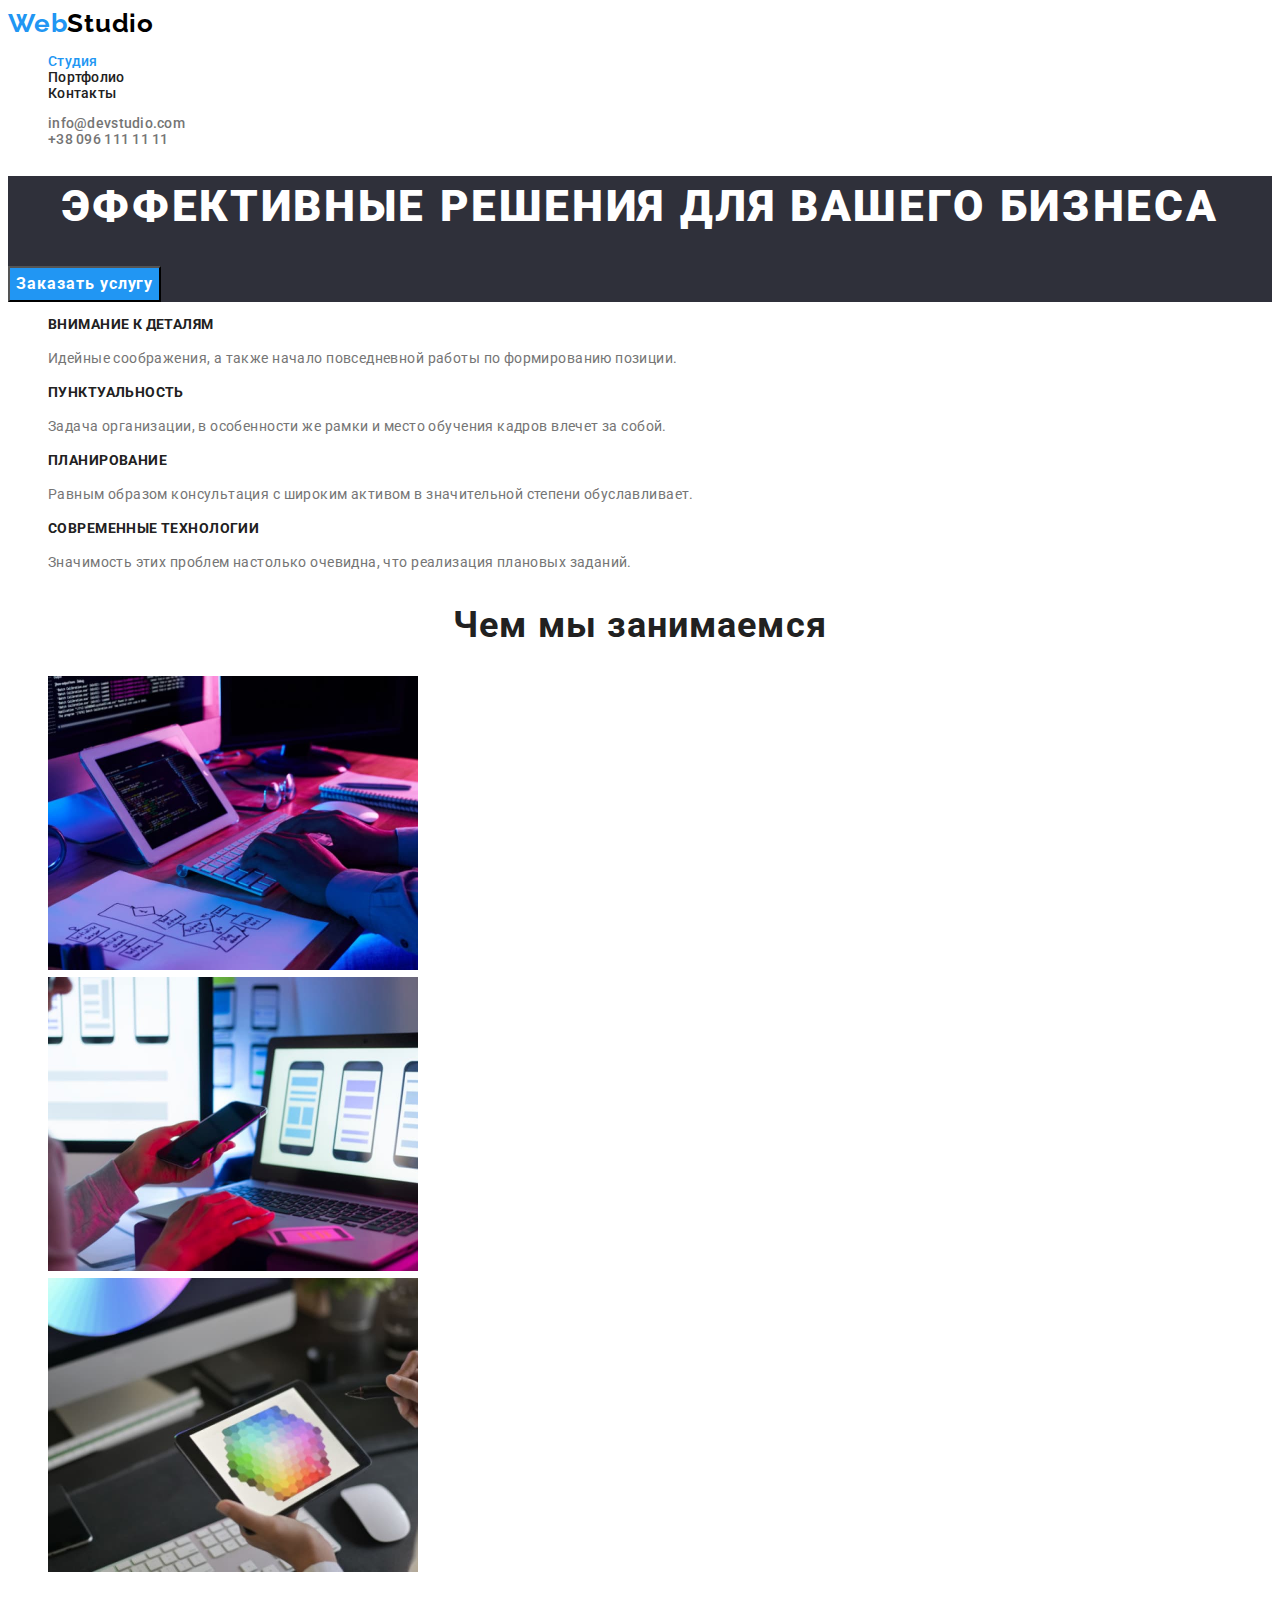
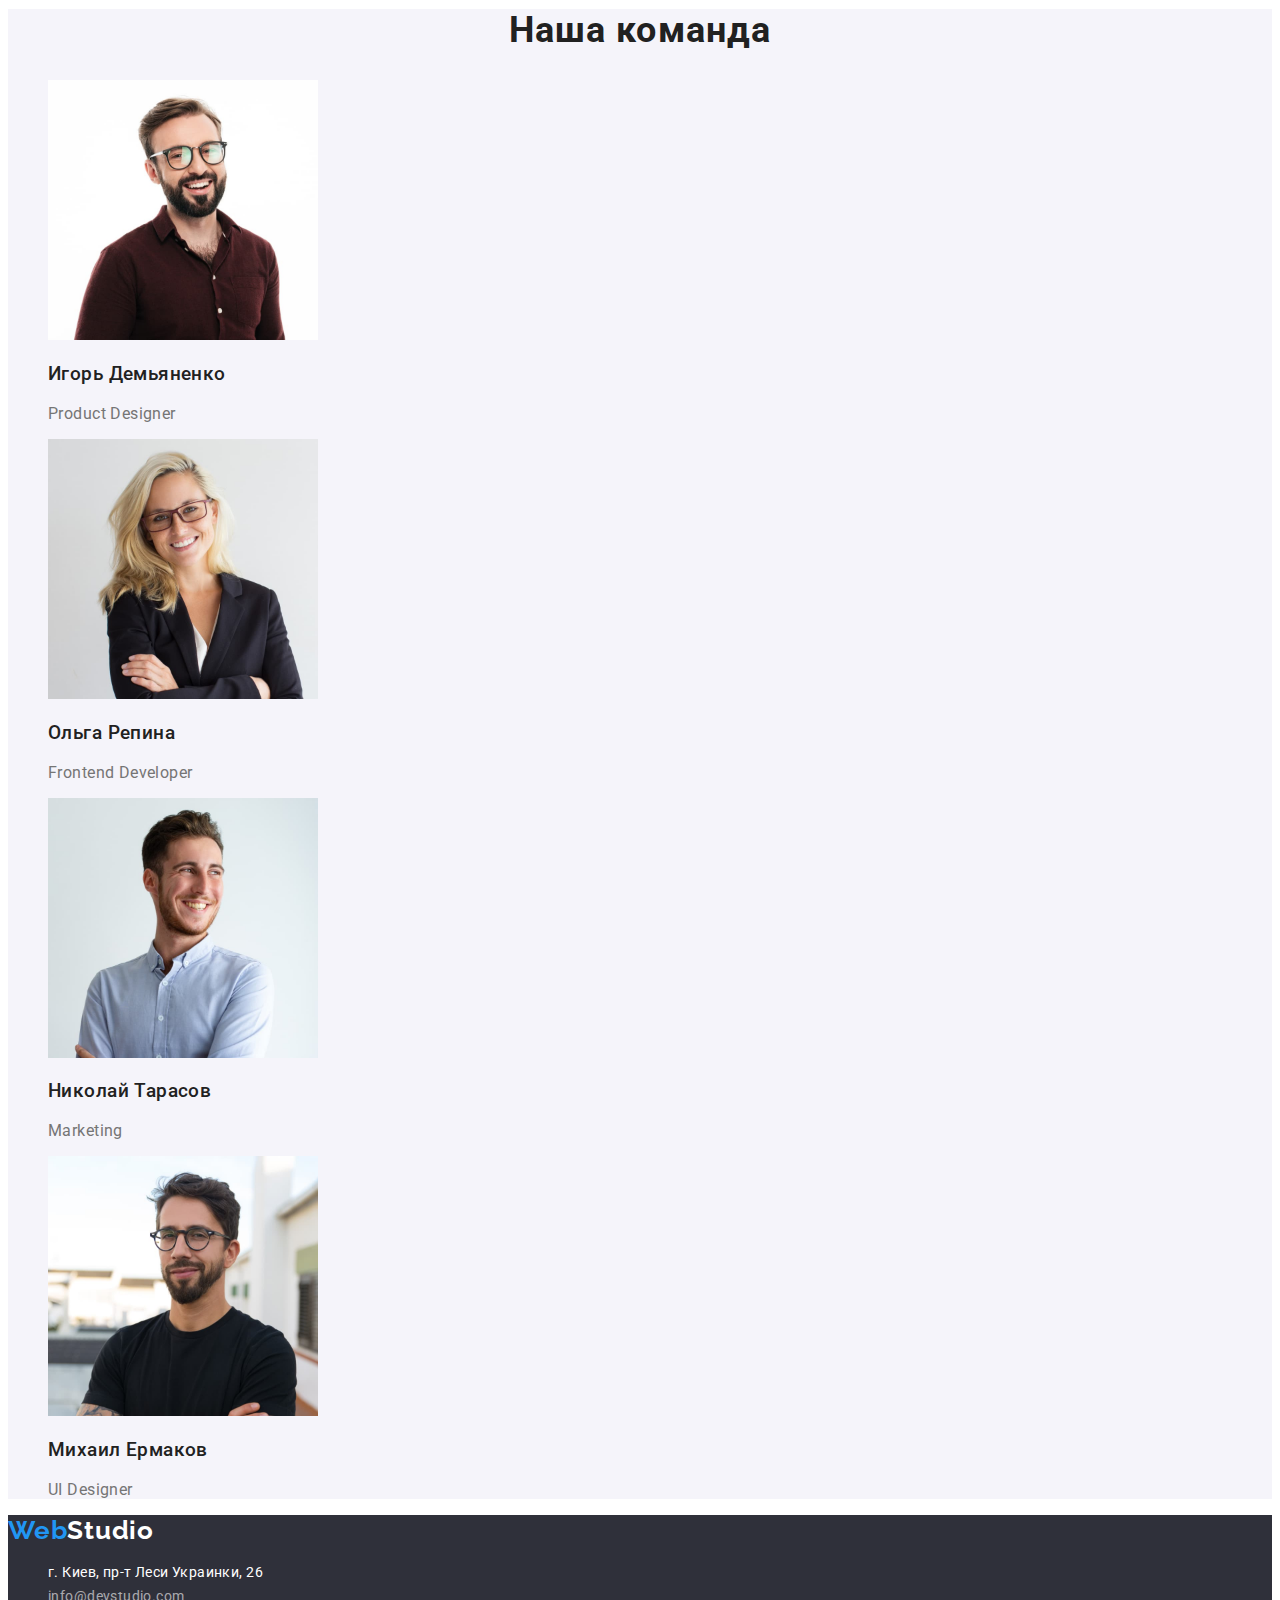
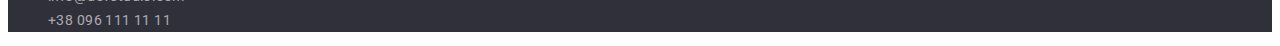
==== index.html @ a371a183 "Initial commit" ====
<!DOCTYPE html>
<html lang="ru">
  <head>
    <meta charset="UTF-8" />
    <meta http-equiv="X-UA-Compatible" content="IE=edge" />
    <meta name="viewport" content="width=device-width, initial-scale=1.0" />
    <title>Web Studio</title>
    <link rel="preconnect" href="https://fonts.googleapis.com" />
    <link rel="preconnect" href="https://fonts.gstatic.com" crossorigin />
    <link
      href="https://fonts.googleapis.com/css2?family=Raleway:wght@700&family=Roboto:wght@400;500;700;900&display=swap"
      rel="stylesheet"
    />

    <link rel="stylesheet" href="./css/styles.css" />
  </head>
  <body>
    <!-- Header section -->
    <header class="header">
      <nav class="header-nav">
        <a class="logo link" href="./" lang="en"
          >Web<span class="logo-black">Studio</span></a
        >
        <ul class="nav-list list">
          <li class="nav-item">
            <a class="current link interact" href="./index.html">Студия</a>
          </li>
          <li class="nav-item">
            <a class="link interact" href="./portfolio.html">Портфолио</a>
          </li>
          <li class="nav-item">
            <a class="link interact" href="">Контакты</a>
          </li>
        </ul>
      </nav>
      <ul class="contact-list list">
        <li class="contact-item">
          <a class="contact-link link interact" href="mailto:info@devstudio.com"
            >info@devstudio.com</a
          >
        </li>
        <li class="contact-item">
          <a class="contact- link link interact" href="tel:+380961111111"
            >+38 096 111 11 11</a
          >
        </li>
      </ul>
    </header>
    <!-- Main section -->
    <main>
      <!-- Hero section -->
      <section class="hero">
        <h1 class="hero-title">Эффективные решения для вашего бизнеса</h1>
        <button class="hero-btn btn" type="button">Заказать услугу</button>
      </section>
      <!-- Our features -->
      <section class="features">
        <h2 hidden>Наши особенности</h2>
        <ul class="features-list list">
          <li class="features-item">
            <h3 class="features-subtitle">Внимание к деталям</h3>
            <p class="features-txt">
              Идейные соображения, а также начало повседневной работы по
              формированию позиции.
            </p>
          </li>
          <li class="features-item">
            <h3 class="features-subtitle">Пунктуальность</h3>
            <p class="features-txt">
              Задача организации, в особенности же рамки и место обучения кадров
              влечет за собой.
            </p>
          </li>
          <li class="features-item">
            <h3 class="features-subtitle">Планирование</h3>
            <p class="features-txt">
              Равным образом консультация с широким активом в значительной
              степени обуславливает.
            </p>
          </li>
          <li class="features-item">
            <h3 class="features-subtitle">Современные технологии</h3>
            <p class="features-txt">
              Значимость этих проблем настолько очевидна, что реализация
              плановых заданий.
            </p>
          </li>
        </ul>
      </section>
      <!-- About -->
      <section class="about">
        <h2 class="section-title">Чем мы занимаемся</h2>
        <ul class="about-list list link">
          <li class="about-item">
            <img
              src="./images/main/img.jpg"
              alt="мужчина печатает, перед ним планшет и компьютер"
              width="370"
              height="294"
            />
          </li>
          <li class="about-item">
            <img
              class="about-img"
              src="./images/main/img2.jpg"
              alt="девушка смотрит в телефон, сидя перед компьютером"
              width="370"
              height="294"
            />
          </li>
          <li class="about-item">
            <img
              class="about-img"
              src="./images/main/img3.jpg"
              alt="девушка держит в руках графичекский планшет"
              width="370"
              height="294"
            />
          </li>
        </ul>
      </section>
      <!-- Our team -->
      <section class="team">
        <h2 class="section-title">Наша команда</h2>
        <ul class="team-list list">
          <li class="team-item">
            <img
              class="team-img"
              src="./images/main/img4.jpg"
              alt="молодой мужчина, с короткими волосами, шатен, в очках и с бородой, улыбается"
              width="270"
              height="260"
            />
            <h3 class="team-subtitle">Игорь Демьяненко</h3>
            <p class="team-txt">Product Designer</p>
          </li>
          <li class="team-item">
            <img
              class="team-img"
              src="./images/main/img5.jpg"
              alt="молодая девушка, блондинка, волосы средней длины"
              width="270"
              height="260"
            />
            <h3 class="team-subtitle">Ольга Репина</h3>
            <p class="team-txt">Frontend Developer</p>
          </li>
          <li class="team-item">
            <img
              class="team-img"
              src="./images/main/img6.jpg"
              alt="молодой мужчина, короткая стрижка, шатен, улыбается"
              width="270"
              height="260"
            />
            <h3 class="team-subtitle">Николай Тарасов</h3>
            <p class="team-txt">Marketing</p>
          </li>
          <li class="team-item">
            <img
              class="team-img"
              src="./images/main/img7.jpg"
              alt="молодой парень, брюнет, с бородой, в очках, улыбается"
              width="270"
              height="260"
            />
            <h3 class="team-subtitle">Михаил Ермаков</h3>
            <p class="team-txt">UI Designer</p>
          </li>
        </ul>
      </section>
    </main>
    <!-- Footer -->
    <footer class="footer">
      <a class="logo link" href="./" lang="en"
        >Web<span class="logo-white">Studio</span></a
      >
      <address class="address">
        <ul class="footer-list list">
          <li class="footer-item">
            <a
              class="link interact footer-address"
              href="https://goo.gl/maps/68WDzeD11gWj5C5H6"
              target="_blank"
              rel="noopener noreferrer"
              >г. Киев, пр-т Леси Украинки, 26</a
            >
            <br />
          </li>
          <li class="footer-item footer-mail">
            <a class="link interact" href="mailto:info@devstudio.com"
              >info@devstudio.com</a
            >
            <br />
          </li>
          <li class="footer-item footer-phone">
            <a class="link interact" href="tel:+380961111111"
              >+38 096 111 11 11</a
            >
          </li>
        </ul>
      </address>
    </footer>
  </body>
</html>
---- css/styles.css ----
:root {
    /* fonts */
    --main-font: 'Roboto', sans-serif;
    --secondary-font: 'Raleway',
        sans-serif;

    /* text colors */
    --main-txt-cl: #212121;
    --accent-txt-cl: #2196F3;
    --secondary-txt-cl: #FFFFFF;
    --third-txt-cl: #757575;
    --dark-txt-cl: #000000;

    /* bg colors */

    --light-bg-cl: #FFFFFF;
    --dark-bg-cl: #2F303A;
    --dark-blue-cl: #188CE8;
    --light-grey-cl: #F5F4FA;

    /* others */

}

body {
    font-family: var(--main-font);
    color: var(--third-txt-cl);
font-size: 14px;
    line-height: calc(24 / 14);
    letter-spacing: 0.03em;
}



/* reset styles */

.link {
    text-decoration: none;
    color: currentColor;
}

.list {
    list-style: none;
}

/* common styles */

.btn {
    font-family: inherit;
    cursor: pointer;
    font-size: 16px;
}


.interact:hover,
.interact:focus,
.current {
    color: var(--accent-txt-cl);
}

.section-title {
    font-size: 36px;
    line-height: calc(42 / 36);
    text-align: center;
    letter-spacing: 0.03em;
    color: var(--main-txt-cl);
}

.team-list {
    font-size: 16px;
    line-height: calc(19 / 16);
}



/* Header section */

.logo {
    font-family: var(--secondary-font);
    font-weight: 700;
    font-size: 26px;
    line-height: calc(31 / 26);
    letter-spacing: 0.03em;
    color: var(--accent-txt-cl);
}

.logo-black {
    color: var(--dark-txt-cl);
}

.header {
        font-weight: 500;
            line-height: calc(16 / 14);
            letter-spacing: 0.02em;
    
}

.nav-list
 {

    color: var(--main-txt-cl);
}

.contact-list {
    color: var(--third-txt-cl);
}

/* Hero section */

.hero {
    background-color: var(--dark-bg-cl);
}

.hero-title {
    font-weight: 900;
    font-size: 44px;
    line-height: calc(60 / 44);
    text-align: center;
    letter-spacing: 0.06em;
    text-transform: uppercase;
    color: var(--secondary-txt-cl);
}

.hero-btn {
    font-weight: 700;
    line-height: calc(30 / 16);
    letter-spacing: 0.06em;
    background-color: var(--accent-txt-cl);
    color: var(--secondary-txt-cl);
}

.hero-btn:hover,
.hero-btn:focus {
    background-color: var(--dark-blue-cl);
}

/* Our features */

.features-subtitle {
    font-size: 14px;
    line-height: calc(16 / 14);
    letter-spacing: 0.03em;
    text-transform: uppercase;
    color: var(--main-txt-cl);
}

/* Our team */

.team {
    background-color: var(--light-grey-cl);
}

.team-subtitle {
    font-weight: 500;
    color: var(--main-txt-cl);
}

/* Portfolio */

.filters-btn {
    font-weight: 500;
    line-height: calc(26 / 16);
    letter-spacing: 0.03em;
    background-color: var(--light-grey-cl);
}

.filters-btn:hover,
.filters-btn:focus,
.active {
    color: var(--secondary-txt-cl);
    background-color: var(--accent-txt-cl);
}

.portfolio-subtitle {
    font-size: 18px;
    line-height: calc(36 / 18);
    letter-spacing: 0.06em;
    color: var(--main-txt-cl);
}

.portfolio-txt {
    font-size: 16px;
    line-height: calc(30 / 16);
}


/* Footer section */

.footer {
    background-color: var(--dark-bg-cl);
}

.logo-white {
    color: var(--secondary-txt-cl);
}

.address {
    font-style: normal;
}

.footer-item {
    color: rgba(255, 255, 255, 0.6);
}

.footer-address {
    color: var(--secondary-txt-cl);
}
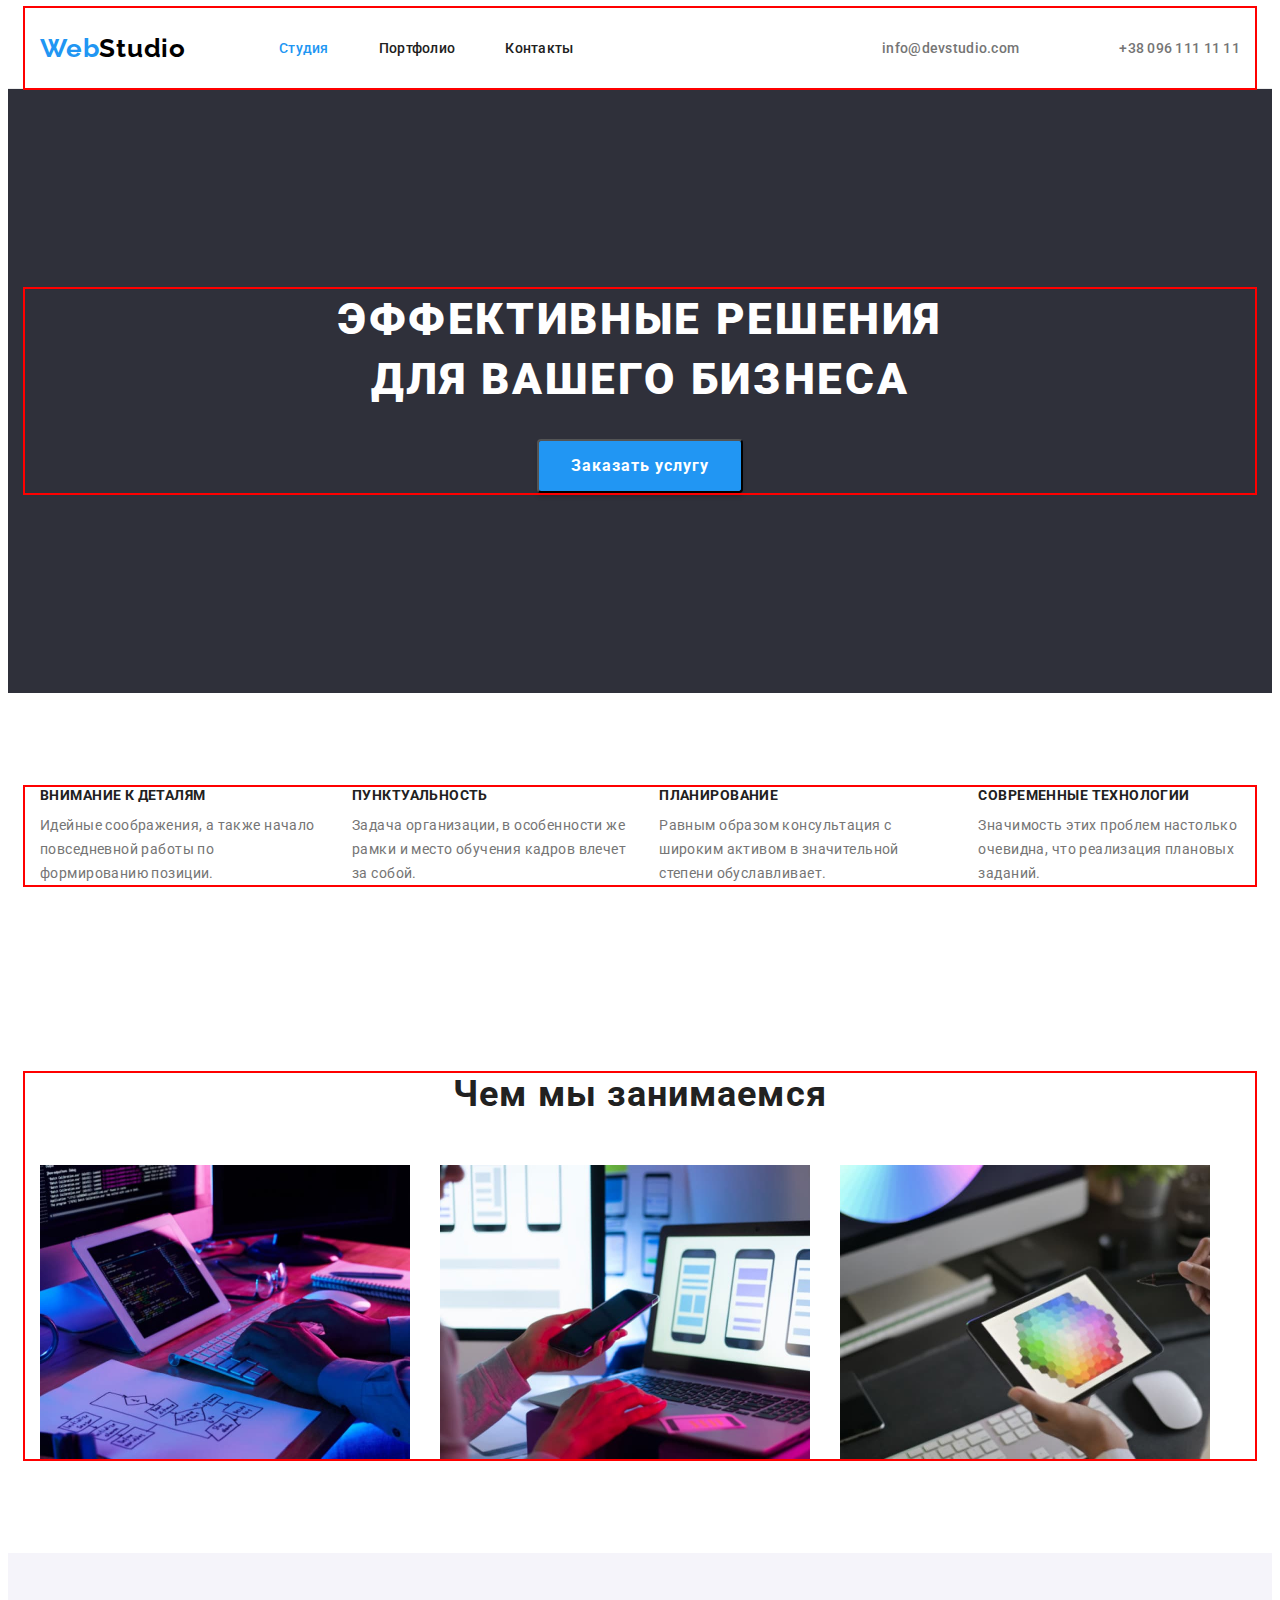
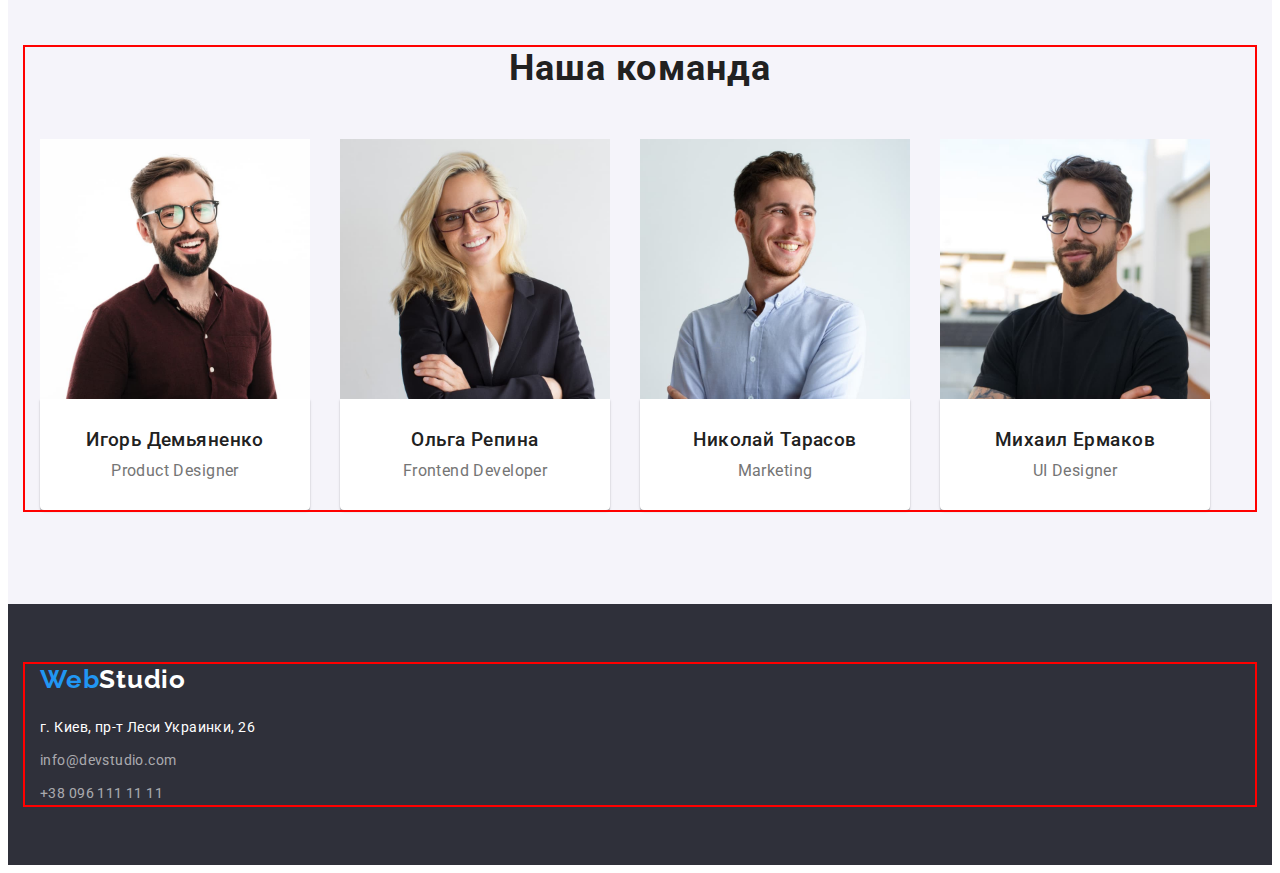
==== commit 0b4dc226: "add positioning" ====
--- a/index.html
+++ b/index.html
@@ -5,201 +5,241 @@
     <meta http-equiv="X-UA-Compatible" content="IE=edge" />
     <meta name="viewport" content="width=device-width, initial-scale=1.0" />
     <title>Web Studio</title>
+
+    <!-- Font start -->
     <link rel="preconnect" href="https://fonts.googleapis.com" />
     <link rel="preconnect" href="https://fonts.gstatic.com" crossorigin />
     <link
       href="https://fonts.googleapis.com/css2?family=Raleway:wght@700&family=Roboto:wght@400;500;700;900&display=swap"
       rel="stylesheet"
     />
+    <!-- Font end -->
+
+    <!-- Normalize start -->
+    <link
+      rel="stylesheet"
+      href="https://cdnjs.cloudflare.com/ajax/libs/modern-normalize/1.1.0/modern-normalize.min.css"
+      integrity="sha512-wpPYUAdjBVSE4KJnH1VR1HeZfpl1ub8YT/NKx4PuQ5NmX2tKuGu6U/JRp5y+Y8XG2tV+wKQpNHVUX03MfMFn9Q=="
+      crossorigin="anonymous"
+      referrerpolicy="no-referrer"
+    />
+    <!-- Normalize end -->
 
     <link rel="stylesheet" href="./css/styles.css" />
   </head>
   <body>
     <!-- Header section -->
     <header class="header">
-      <nav class="header-nav">
-        <a class="logo link" href="./" lang="en"
-          >Web<span class="logo-black">Studio</span></a
-        >
-        <ul class="nav-list list">
-          <li class="nav-item">
-            <a class="current link interact" href="./index.html">Студия</a>
+      <div class="container header-container">
+        <nav class="header-nav">
+          <a class="header-logo logo link" href="./" lang="en"
+            >Web<span class="logo-black">Studio</span></a
+          >
+          <ul class="nav-list list">
+            <li class="nav-item">
+              <a class="nav-link current link interact" href="./index.html"
+                >Студия</a
+              >
+            </li>
+            <li class="nav-item">
+              <a class="nav-link link interact" href="./portfolio.html"
+                >Портфолио</a
+              >
+            </li>
+            <li class="nav-item">
+              <a class="nav-link link interact" href="">Контакты</a>
+            </li>
+          </ul>
+        </nav>
+        <ul class="contact-list list">
+          <li class="contact-item header-phone">
+            <a
+              class="contact-link contact-link link interact"
+              href="mailto:info@devstudio.com"
+              >info@devstudio.com</a
+            >
           </li>
-          <li class="nav-item">
-            <a class="link interact" href="./portfolio.html">Портфолио</a>
-          </li>
-          <li class="nav-item">
-            <a class="link interact" href="">Контакты</a>
+          <li class="contact-item">
+            <a
+              class="contac-link contact-link link interact"
+              href="tel:+380961111111"
+              >+38 096 111 11 11</a
+            >
           </li>
         </ul>
-      </nav>
-      <ul class="contact-list list">
-        <li class="contact-item">
-          <a class="contact-link link interact" href="mailto:info@devstudio.com"
-            >info@devstudio.com</a
-          >
-        </li>
-        <li class="contact-item">
-          <a class="contact- link link interact" href="tel:+380961111111"
-            >+38 096 111 11 11</a
-          >
-        </li>
-      </ul>
+      </div>
     </header>
     <!-- Main section -->
     <main>
       <!-- Hero section -->
       <section class="hero">
-        <h1 class="hero-title">Эффективные решения для вашего бизнеса</h1>
-        <button class="hero-btn btn" type="button">Заказать услугу</button>
+        <div class="container">
+          <h1 class="hero-title">Эффективные решения для вашего бизнеса</h1>
+          <button class="hero-btn btn" type="button">Заказать услугу</button>
+        </div>
       </section>
       <!-- Our features -->
-      <section class="features">
-        <h2 hidden>Наши особенности</h2>
-        <ul class="features-list list">
-          <li class="features-item">
-            <h3 class="features-subtitle">Внимание к деталям</h3>
-            <p class="features-txt">
-              Идейные соображения, а также начало повседневной работы по
-              формированию позиции.
-            </p>
-          </li>
-          <li class="features-item">
-            <h3 class="features-subtitle">Пунктуальность</h3>
-            <p class="features-txt">
-              Задача организации, в особенности же рамки и место обучения кадров
-              влечет за собой.
-            </p>
-          </li>
-          <li class="features-item">
-            <h3 class="features-subtitle">Планирование</h3>
-            <p class="features-txt">
-              Равным образом консультация с широким активом в значительной
-              степени обуславливает.
-            </p>
-          </li>
-          <li class="features-item">
-            <h3 class="features-subtitle">Современные технологии</h3>
-            <p class="features-txt">
-              Значимость этих проблем настолько очевидна, что реализация
-              плановых заданий.
-            </p>
-          </li>
-        </ul>
+      <section class="section features">
+        <div class="container">
+          <h2 class="visually-hidden">Наши особенности</h2>
+          <ul class="features-list list">
+            <li class="features-item">
+              <h3 class="features-subtitle">Внимание к деталям</h3>
+              <p class="features-txt">
+                Идейные соображения, а также начало повседневной работы по
+                формированию позиции.
+              </p>
+            </li>
+            <li class="features-item">
+              <h3 class="features-subtitle">Пунктуальность</h3>
+              <p class="features-txt">
+                Задача организации, в особенности же рамки и место обучения
+                кадров влечет за собой.
+              </p>
+            </li>
+            <li class="features-item">
+              <h3 class="features-subtitle">Планирование</h3>
+              <p class="features-txt">
+                Равным образом консультация с широким активом в значительной
+                степени обуславливает.
+              </p>
+            </li>
+            <li class="features-item">
+              <h3 class="features-subtitle">Современные технологии</h3>
+              <p class="features-txt">
+                Значимость этих проблем настолько очевидна, что реализация
+                плановых заданий.
+              </p>
+            </li>
+          </ul>
+        </div>
       </section>
       <!-- About -->
-      <section class="about">
-        <h2 class="section-title">Чем мы занимаемся</h2>
-        <ul class="about-list list link">
-          <li class="about-item">
-            <img
-              src="./images/main/img.jpg"
-              alt="мужчина печатает, перед ним планшет и компьютер"
-              width="370"
-              height="294"
-            />
-          </li>
-          <li class="about-item">
-            <img
-              class="about-img"
-              src="./images/main/img2.jpg"
-              alt="девушка смотрит в телефон, сидя перед компьютером"
-              width="370"
-              height="294"
-            />
-          </li>
-          <li class="about-item">
-            <img
-              class="about-img"
-              src="./images/main/img3.jpg"
-              alt="девушка держит в руках графичекский планшет"
-              width="370"
-              height="294"
-            />
-          </li>
-        </ul>
+      <section class="section about">
+        <div class="container">
+          <h2 class="about-title section-title">Чем мы занимаемся</h2>
+          <ul class="about-list list link">
+            <li class="about-item">
+              <img
+                class="about-img"
+                src="./images/main/img.jpg"
+                alt="мужчина печатает, перед ним планшет и компьютер"
+                width="370"
+                height="294"
+              />
+            </li>
+            <li class="about-item">
+              <img
+                class="about-img"
+                src="./images/main/img2.jpg"
+                alt="девушка смотрит в телефон, сидя перед компьютером"
+                width="370"
+                height="294"
+              />
+            </li>
+            <li class="about-item">
+              <img
+                class="about-img"
+                src="./images/main/img3.jpg"
+                alt="девушка держит в руках графичекский планшет"
+                width="370"
+                height="294"
+              />
+            </li>
+          </ul>
+        </div>
       </section>
       <!-- Our team -->
-      <section class="team">
-        <h2 class="section-title">Наша команда</h2>
-        <ul class="team-list list">
-          <li class="team-item">
-            <img
-              class="team-img"
-              src="./images/main/img4.jpg"
-              alt="молодой мужчина, с короткими волосами, шатен, в очках и с бородой, улыбается"
-              width="270"
-              height="260"
-            />
-            <h3 class="team-subtitle">Игорь Демьяненко</h3>
-            <p class="team-txt">Product Designer</p>
-          </li>
-          <li class="team-item">
-            <img
-              class="team-img"
-              src="./images/main/img5.jpg"
-              alt="молодая девушка, блондинка, волосы средней длины"
-              width="270"
-              height="260"
-            />
-            <h3 class="team-subtitle">Ольга Репина</h3>
-            <p class="team-txt">Frontend Developer</p>
-          </li>
-          <li class="team-item">
-            <img
-              class="team-img"
-              src="./images/main/img6.jpg"
-              alt="молодой мужчина, короткая стрижка, шатен, улыбается"
-              width="270"
-              height="260"
-            />
-            <h3 class="team-subtitle">Николай Тарасов</h3>
-            <p class="team-txt">Marketing</p>
-          </li>
-          <li class="team-item">
-            <img
-              class="team-img"
-              src="./images/main/img7.jpg"
-              alt="молодой парень, брюнет, с бородой, в очках, улыбается"
-              width="270"
-              height="260"
-            />
-            <h3 class="team-subtitle">Михаил Ермаков</h3>
-            <p class="team-txt">UI Designer</p>
-          </li>
-        </ul>
+      <section class="section team">
+        <div class="container">
+          <h2 class="team-title section-title">Наша команда</h2>
+          <ul class="team-list list">
+            <li class="team-item">
+              <img
+                class="team-img"
+                src="./images/main/img4.jpg"
+                alt="молодой мужчина, с короткими волосами, шатен, в очках и с бородой, улыбается"
+                width="270"
+                height="260"
+              />
+              <div class="team-members">
+                <h3 class="team-subtitle">Игорь Демьяненко</h3>
+                <p class="team-txt">Product Designer</p>
+              </div>
+            </li>
+            <li class="team-item">
+              <img
+                class="team-img"
+                src="./images/main/img5.jpg"
+                alt="молодая девушка, блондинка, волосы средней длины"
+                width="270"
+                height="260"
+              />
+              <div class="team-members">
+                <h3 class="team-subtitle">Ольга Репина</h3>
+                <p class="team-txt">Frontend Developer</p>
+              </div>
+            </li>
+            <li class="team-item">
+              <img
+                class="team-img"
+                src="./images/main/img6.jpg"
+                alt="молодой мужчина, короткая стрижка, шатен, улыбается"
+                width="270"
+                height="260"
+              />
+              <div class="team-members">
+                <h3 class="team-subtitle">Николай Тарасов</h3>
+                <p class="team-txt">Marketing</p>
+              </div>
+            </li>
+            <li class="team-item">
+              <img
+                class="team-img"
+                src="./images/main/img7.jpg"
+                alt="молодой парень, брюнет, с бородой, в очках, улыбается"
+                width="270"
+                height="260"
+              />
+              <div class="team-members">
+                <h3 class="team-subtitle">Михаил Ермаков</h3>
+                <p class="team-txt">UI Designer</p>
+              </div>
+            </li>
+          </ul>
+        </div>
       </section>
     </main>
     <!-- Footer -->
     <footer class="footer">
-      <a class="logo link" href="./" lang="en"
-        >Web<span class="logo-white">Studio</span></a
-      >
-      <address class="address">
-        <ul class="footer-list list">
-          <li class="footer-item">
-            <a
-              class="link interact footer-address"
-              href="https://goo.gl/maps/68WDzeD11gWj5C5H6"
-              target="_blank"
-              rel="noopener noreferrer"
-              >г. Киев, пр-т Леси Украинки, 26</a
-            >
-            <br />
-          </li>
-          <li class="footer-item footer-mail">
-            <a class="link interact" href="mailto:info@devstudio.com"
-              >info@devstudio.com</a
-            >
-            <br />
-          </li>
-          <li class="footer-item footer-phone">
-            <a class="link interact" href="tel:+380961111111"
-              >+38 096 111 11 11</a
-            >
-          </li>
-        </ul>
-      </address>
+      <div class="container">
+        <a class="footer-logo logo link" href="./" lang="en"
+          >Web<span class="logo-white">Studio</span></a
+        >
+        <address class="address">
+          <ul class="footer-list list">
+            <li class="footer-item">
+              <a
+                class="link interact footer-address"
+                href="https://goo.gl/maps/68WDzeD11gWj5C5H6"
+                target="_blank"
+                rel="noopener noreferrer"
+                >г. Киев, пр-т Леси Украинки, 26</a
+              >
+            </li>
+            <li class="footer-item footer-mail">
+              <a class="link interact" href="mailto:info@devstudio.com"
+                >info@devstudio.com</a
+              >
+            </li>
+            <li class="footer-item footer-phone">
+              <a class="link interact" href="tel:+380961111111"
+                >+38 096 111 11 11</a
+              >
+            </li>
+          </ul>
+        </address>
+      </div>
     </footer>
   </body>
 </html>
--- a/css/styles.css
+++ b/css/styles.css
@@ -20,6 +20,9 @@
 
     /* others */
 
+    --card-gap: 30px;
+    --card-item: 3;
+
 }
 
 body {
@@ -43,12 +46,74 @@
     list-style: none;
 }
 
+h1, h2, h3, h4, h5, h6, p {
+    margin: 0;
+}
+
+ul {
+margin: 0;
+    padding: 0;
+}
+
+img {
+    display: block;
+    max-width: 100%;
+    height: auto;
+}
+
 /* common styles */
+
+.container {
+    width: 1200px;
+    padding-left: 15px;
+    padding-right: 15px;
+    margin-right: auto;
+    margin-left: auto;
+
+    outline: 2px solid red;
+}
+
+.section {
+    padding-top: 94px;
+    padding-bottom: 94px;
+}
+
+.card-set {
+    display: flex;
+    flex-wrap: wrap;
+    margin-top: calc(-1 * var(--card-gap));
+    margin-left: calc(-1 * var(--card-gap));
+}
+
+.card-item {
+    flex-basis: calc(100% / var(--card-item) - var (--card-gap));
+    margin-top: var(--card-gap);
+    margin-left: var(--card-gap);
+}
+
+.logo {
+    display: block;
+    font-family: var(--secondary-font);
+    font-weight: 700;
+    font-size: 26px;
+    line-height: calc(31 / 26);
+    letter-spacing: 0.03em;
+    color: var(--accent-txt-cl);
+}
+
+.nav-link,
+.contact-link {
+    display: flex;
+    padding-top: 32px;
+    padding-bottom: 32px;
+    align-items: center;
+}
 
 .btn {
     font-family: inherit;
     cursor: pointer;
     font-size: 16px;
+        border-radius: 4px;
 }
 
 
@@ -59,6 +124,9 @@
 }
 
 .section-title {
+    margin-right: auto;
+    margin-bottom: 50px;
+    margin-left: auto;
     font-size: 36px;
     line-height: calc(42 / 36);
     text-align: center;
@@ -66,65 +134,105 @@
     color: var(--main-txt-cl);
 }
 
-.team-list {
-    font-size: 16px;
-    line-height: calc(19 / 16);
-}
-
-
+.visually-hidden {
+    position: absolute;
+    width: 1px;
+    height: 1px;
+    margin: -1px;
+    border: 0;
+    padding: 0;
+
+    white-space: nowrap;
+    clip-path: inset(100%);
+    clip: rect(0 0 0 0);
+    overflow: hidden;
+}
+
+.filters-block {
+    display: flex;
+    justify-content: center;
+    gap: 8px;
+    padding-bottom: 50px;
+}
 
 /* Header section */
 
-.logo {
-    font-family: var(--secondary-font);
-    font-weight: 700;
-    font-size: 26px;
-    line-height: calc(31 / 26);
-    letter-spacing: 0.03em;
-    color: var(--accent-txt-cl);
+.header {
+    font-weight: 500;
+    line-height: calc(16 / 14);
+    letter-spacing: 0.02em;
+    border-bottom: 1px solid #ECECEC;
+}
+
+.header-container {
+    display: flex;
+}
+
+.header-nav {
+    display: flex;
+    margin-right: auto;
+    align-items: center;
+}
+
+.header-logo {
+    margin-right: 93px;
 }
 
 .logo-black {
     color: var(--dark-txt-cl);
 }
 
-.header {
-        font-weight: 500;
-            line-height: calc(16 / 14);
-            letter-spacing: 0.02em;
-    
-}
-
-.nav-list
- {
-
+.nav-list {
+    display: flex;
+    gap: 50px;
+    align-items: center;
     color: var(--main-txt-cl);
 }
 
 .contact-list {
+    display: flex;
+    gap: 50px;
+    margin-left: auto;
     color: var(--third-txt-cl);
+}
+
+.header-phone {
+    margin-right: 50px;
 }
 
 /* Hero section */
 
 .hero {
     background-color: var(--dark-bg-cl);
-}
-
-.hero-title {
+    text-align: center; 
+    padding-top: 200px;
+    padding-bottom: 200px;
+}
+
+.hero-title { 
+max-width: 696px;
+margin-left: auto;
+margin-right: auto;
+margin-bottom: 30px;
+
     font-weight: 900;
     font-size: 44px;
     line-height: calc(60 / 44);
-    text-align: center;
     letter-spacing: 0.06em;
     text-transform: uppercase;
     color: var(--secondary-txt-cl);
 }
 
 .hero-btn {
+        min-width: 200px;
+        min-height: 50px;
+        padding: 10px 32px;
+
+        
     font-weight: 700;
     line-height: calc(30 / 16);
     letter-spacing: 0.06em;
+    box-shadow: 0px 4px 4px rgba(0, 0, 0, 0.15);
     background-color: var(--accent-txt-cl);
     color: var(--secondary-txt-cl);
 }
@@ -136,7 +244,14 @@
 
 /* Our features */
 
+.features-list {
+    display: flex;
+    gap: 30px;
+
+}
+
 .features-subtitle {
+    margin-bottom: 10px;
     font-size: 14px;
     line-height: calc(16 / 14);
     letter-spacing: 0.03em;
@@ -144,13 +259,39 @@
     color: var(--main-txt-cl);
 }
 
+/* About */
+
+.about-list {
+    display: flex;
+    gap: 30px;
+}
+
 /* Our team */
 
 .team {
     background-color: var(--light-grey-cl);
 }
 
+.team-list {
+    display: flex;
+    gap: 30px;
+    font-size: 16px;
+    line-height: calc(19 / 16);
+}
+
+.team-members {
+    text-align: center;
+ padding-top: 30px;
+ padding-bottom: 30px;
+background:var(--light-bg-cl);
+box-shadow: 0px 1px 3px rgba(0, 0, 0, 0.12), 
+0px 1px 1px rgba(0, 0, 0, 0.14), 
+0px 2px 1px rgba(0, 0, 0, 0.2);
+border-radius: 0px 0px 4px 4px;
+}
+
 .team-subtitle {
+    margin-bottom: 10px;
     font-weight: 500;
     color: var(--main-txt-cl);
 }
@@ -172,6 +313,7 @@
 }
 
 .portfolio-subtitle {
+    margin-bottom: 4px;
     font-size: 18px;
     line-height: calc(36 / 18);
     letter-spacing: 0.06em;
@@ -184,10 +326,24 @@
 }
 
 
+
+.portfolio-content {
+    padding-top: 20px;
+    padding-bottom: 20px;
+    border: 1px solid #EEEEEE;
+}
+
+
 /* Footer section */
 
 .footer {
+    padding-top: 60px;
+    padding-bottom: 60px;
     background-color: var(--dark-bg-cl);
+}
+
+.footer-logo {
+    margin-bottom: 20px;
 }
 
 .logo-white {
@@ -203,5 +359,12 @@
 }
 
 .footer-address {
-    color: var(--secondary-txt-cl);
-}+    display: block;
+    margin-bottom: 9px;
+    color: var(--secondary-txt-cl);
+}
+
+.footer-mail {
+    margin-bottom: 9px;
+}
+
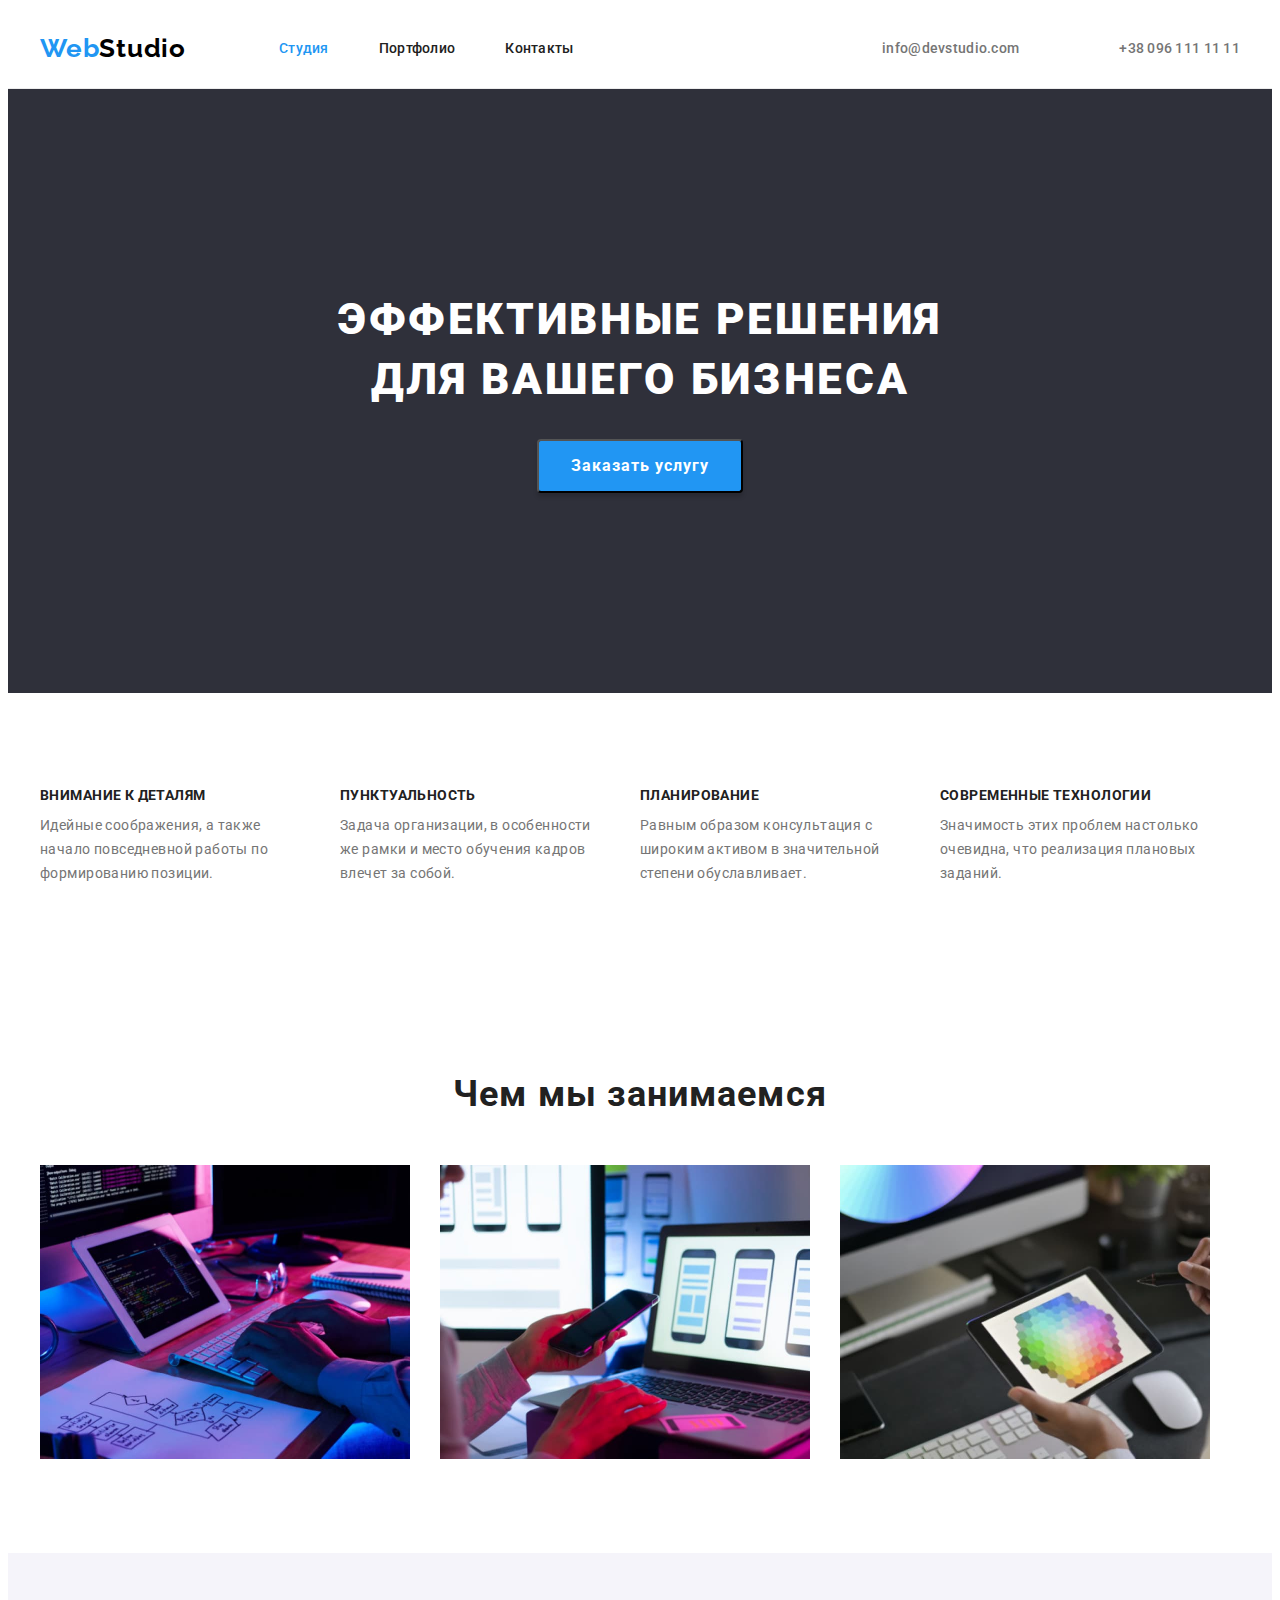
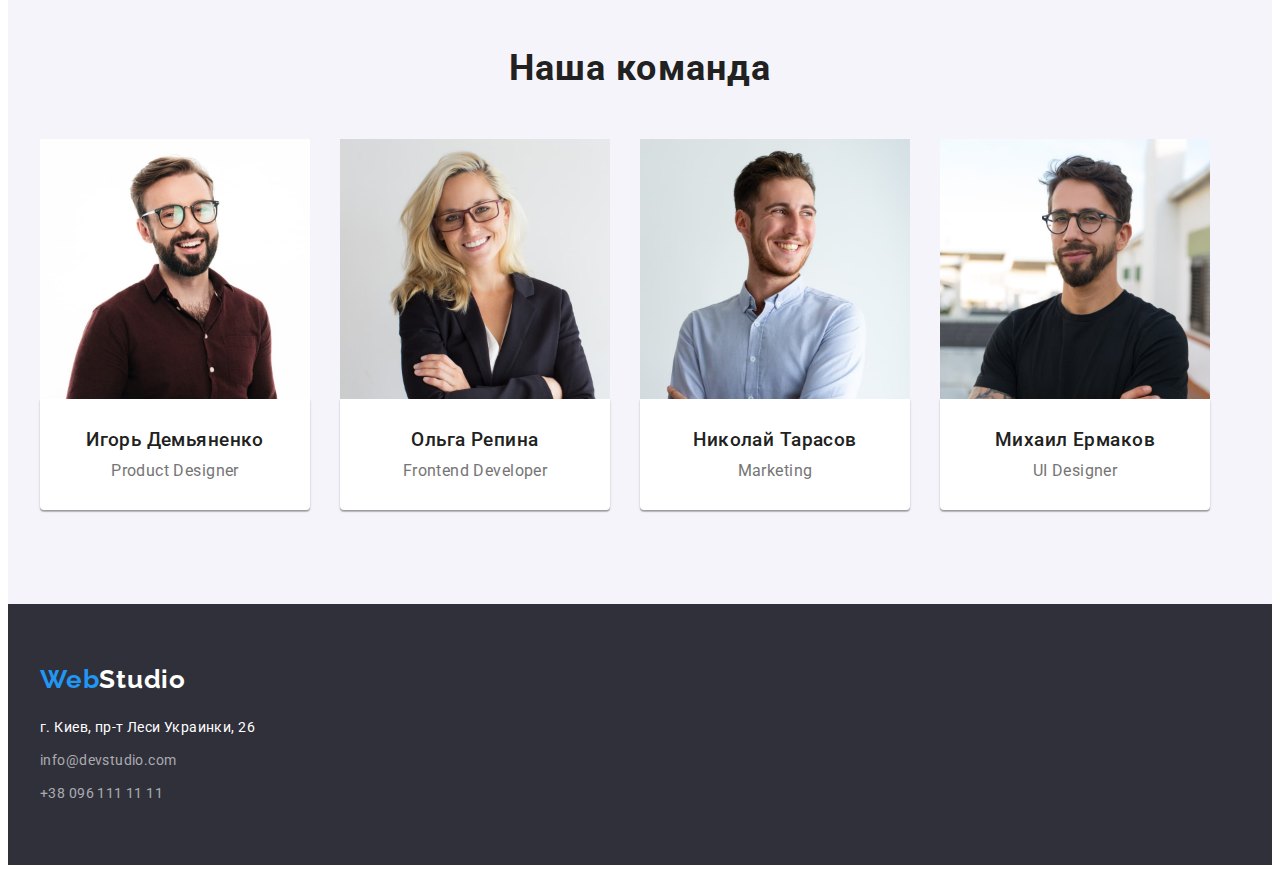
==== commit 4b46a5db: "add grid for elements" ====
--- a/index.html
+++ b/index.html
@@ -82,29 +82,29 @@
       <section class="section features">
         <div class="container">
           <h2 class="visually-hidden">Наши особенности</h2>
-          <ul class="features-list list">
-            <li class="features-item">
+          <ul class="card-set features-list list">
+            <li class="card-item features-item">
               <h3 class="features-subtitle">Внимание к деталям</h3>
               <p class="features-txt">
                 Идейные соображения, а также начало повседневной работы по
                 формированию позиции.
               </p>
             </li>
-            <li class="features-item">
+            <li class="card-item features-item">
               <h3 class="features-subtitle">Пунктуальность</h3>
               <p class="features-txt">
                 Задача организации, в особенности же рамки и место обучения
                 кадров влечет за собой.
               </p>
             </li>
-            <li class="features-item">
+            <li class="card-item features-item">
               <h3 class="features-subtitle">Планирование</h3>
               <p class="features-txt">
                 Равным образом консультация с широким активом в значительной
                 степени обуславливает.
               </p>
             </li>
-            <li class="features-item">
+            <li class="card-item features-item">
               <h3 class="features-subtitle">Современные технологии</h3>
               <p class="features-txt">
                 Значимость этих проблем настолько очевидна, что реализация
@@ -118,8 +118,8 @@
       <section class="section about">
         <div class="container">
           <h2 class="about-title section-title">Чем мы занимаемся</h2>
-          <ul class="about-list list link">
-            <li class="about-item">
+          <ul class="card-set about-list list link">
+            <li class="card-item about-item">
               <img
                 class="about-img"
                 src="./images/main/img.jpg"
@@ -128,7 +128,7 @@
                 height="294"
               />
             </li>
-            <li class="about-item">
+            <li class="card-item about-item">
               <img
                 class="about-img"
                 src="./images/main/img2.jpg"
@@ -137,7 +137,7 @@
                 height="294"
               />
             </li>
-            <li class="about-item">
+            <li class="card-item about-item">
               <img
                 class="about-img"
                 src="./images/main/img3.jpg"
@@ -153,8 +153,8 @@
       <section class="section team">
         <div class="container">
           <h2 class="team-title section-title">Наша команда</h2>
-          <ul class="team-list list">
-            <li class="team-item">
+          <ul class="card-set team-list list">
+            <li class="card-item team-item">
               <img
                 class="team-img"
                 src="./images/main/img4.jpg"
@@ -167,7 +167,7 @@
                 <p class="team-txt">Product Designer</p>
               </div>
             </li>
-            <li class="team-item">
+            <li class="card-item team-item">
               <img
                 class="team-img"
                 src="./images/main/img5.jpg"
@@ -180,7 +180,7 @@
                 <p class="team-txt">Frontend Developer</p>
               </div>
             </li>
-            <li class="team-item">
+            <li class="card-item team-item">
               <img
                 class="team-img"
                 src="./images/main/img6.jpg"
@@ -193,7 +193,7 @@
                 <p class="team-txt">Marketing</p>
               </div>
             </li>
-            <li class="team-item">
+            <li class="card-item team-item">
               <img
                 class="team-img"
                 src="./images/main/img7.jpg"
@@ -220,7 +220,7 @@
           <ul class="footer-list list">
             <li class="footer-item">
               <a
-                class="link interact footer-address"
+                class="link footer-link interact footer-address"
                 href="https://goo.gl/maps/68WDzeD11gWj5C5H6"
                 target="_blank"
                 rel="noopener noreferrer"
@@ -228,12 +228,14 @@
               >
             </li>
             <li class="footer-item footer-mail">
-              <a class="link interact" href="mailto:info@devstudio.com"
+              <a
+                class="link footer-link interact"
+                href="mailto:info@devstudio.com"
                 >info@devstudio.com</a
               >
             </li>
             <li class="footer-item footer-phone">
-              <a class="link interact" href="tel:+380961111111"
+              <a class="link footer-link interact" href="tel:+380961111111"
                 >+38 096 111 11 11</a
               >
             </li>
--- a/css/styles.css
+++ b/css/styles.css
@@ -69,8 +69,6 @@
     padding-right: 15px;
     margin-right: auto;
     margin-left: auto;
-
-    outline: 2px solid red;
 }
 
 .section {
@@ -115,7 +113,6 @@
     font-size: 16px;
         border-radius: 4px;
 }
-
 
 .interact:hover,
 .interact:focus,
@@ -148,13 +145,6 @@
     overflow: hidden;
 }
 
-.filters-block {
-    display: flex;
-    justify-content: center;
-    gap: 8px;
-    padding-bottom: 50px;
-}
-
 /* Header section */
 
 .header {
@@ -245,9 +235,12 @@
 /* Our features */
 
 .features-list {
-    display: flex;
-    gap: 30px;
-
+    flex-basis: 1170px;
+    --card-item:4;
+}
+
+.features-item {
+    width: 270px;
 }
 
 .features-subtitle {
@@ -262,8 +255,7 @@
 /* About */
 
 .about-list {
-    display: flex;
-    gap: 30px;
+    flex-basis: 1170px;
 }
 
 /* Our team */
@@ -273,8 +265,8 @@
 }
 
 .team-list {
-    display: flex;
-    gap: 30px;
+   flex-basis: 1600px;
+   --card-item:4;
     font-size: 16px;
     line-height: calc(19 / 16);
 }
@@ -297,8 +289,15 @@
 }
 
 /* Portfolio */
+.filters-list {
+    display: flex;
+    justify-content: center;
+    gap: 8px;
+    padding-bottom: 50px;
+}
 
 .filters-btn {
+    padding: 6px 22px;
     font-weight: 500;
     line-height: calc(26 / 16);
     letter-spacing: 0.03em;
@@ -310,6 +309,10 @@
 .active {
     color: var(--secondary-txt-cl);
     background-color: var(--accent-txt-cl);
+}
+
+.portfolio-item {
+    flex-basis: 370px;
 }
 
 .portfolio-subtitle {
@@ -325,15 +328,12 @@
     line-height: calc(30 / 16);
 }
 
-
-
 .portfolio-content {
     padding-top: 20px;
     padding-bottom: 20px;
     border: 1px solid #EEEEEE;
 }
 
-
 /* Footer section */
 
 .footer {
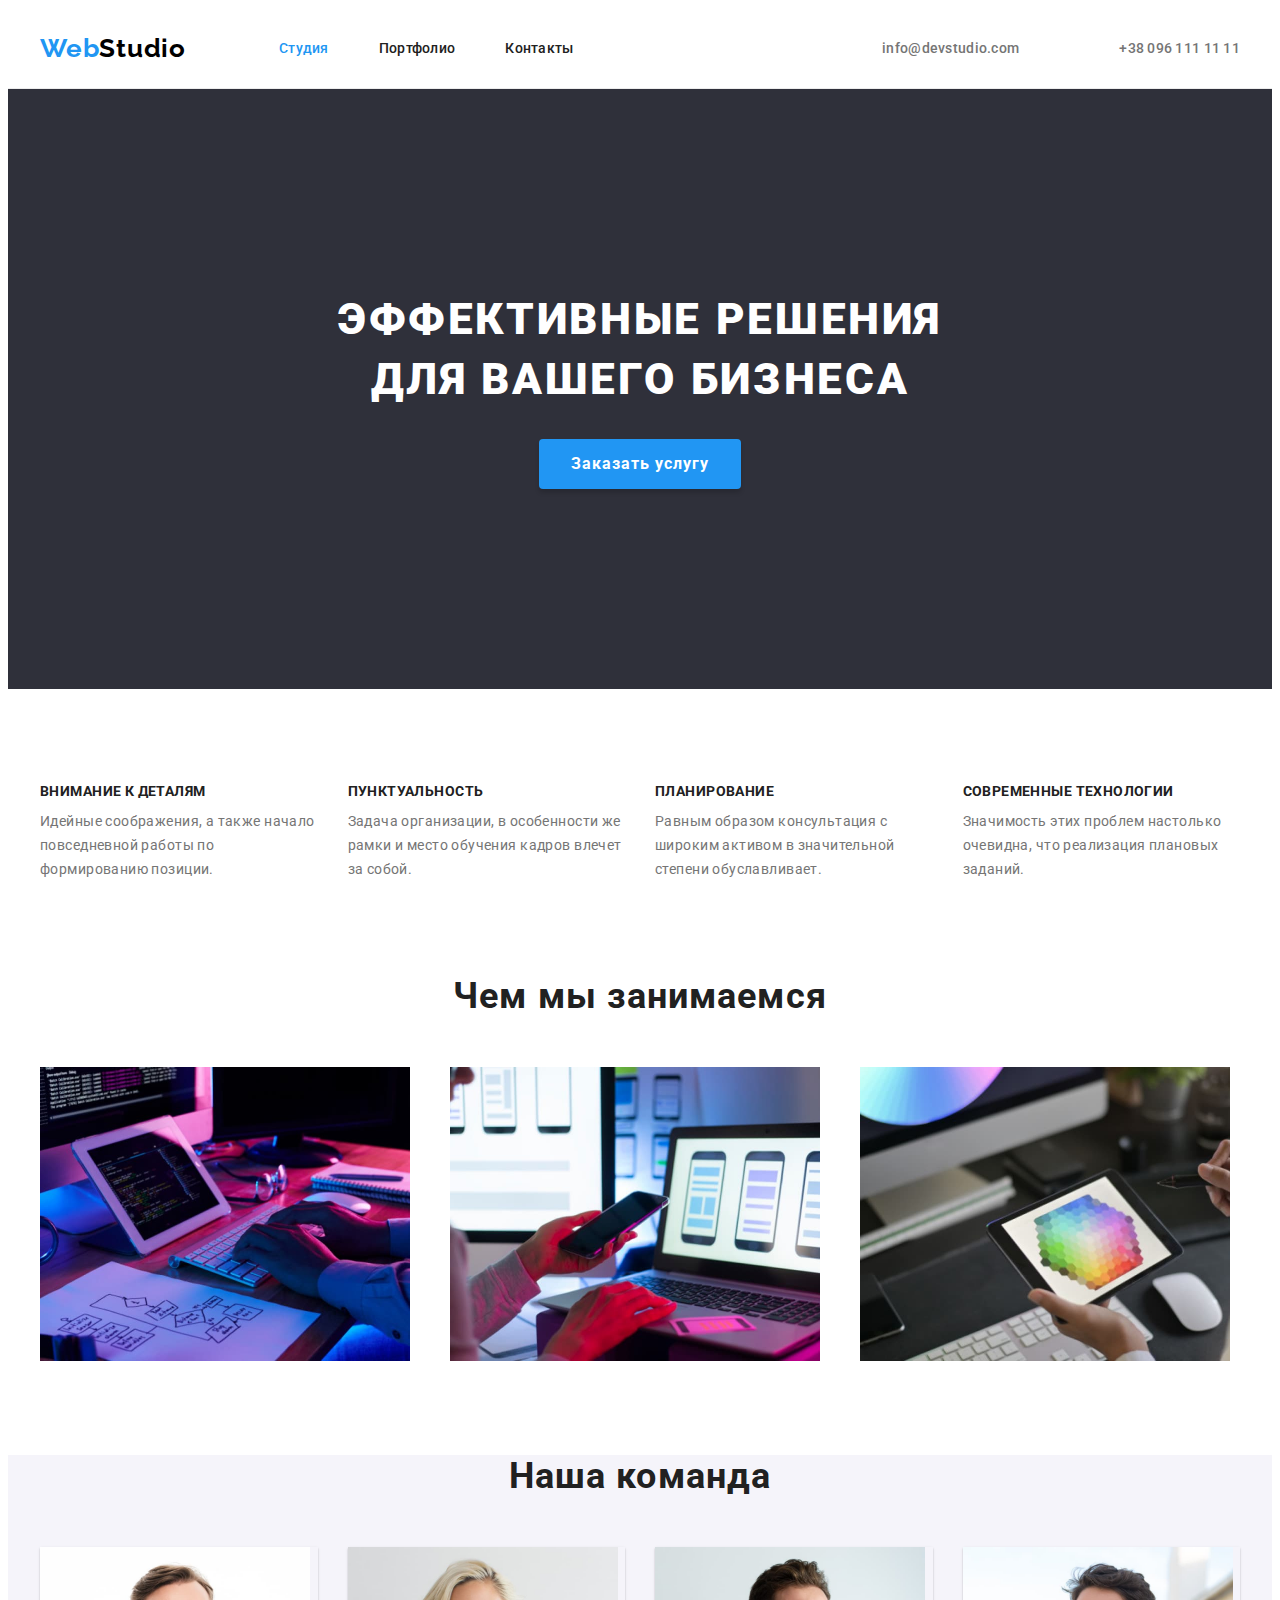
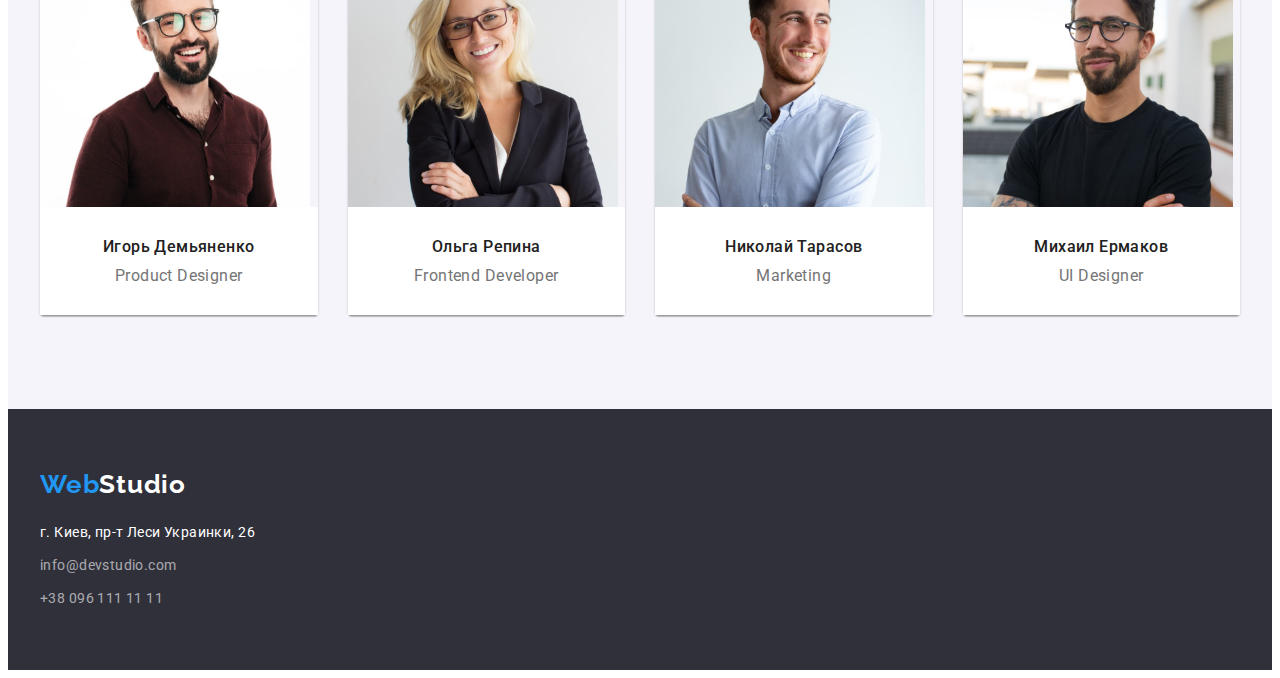
==== commit c43f28a6: "fix the formula of card-set" ====
--- a/index.html
+++ b/index.html
@@ -118,7 +118,7 @@
       <section class="section about">
         <div class="container">
           <h2 class="about-title section-title">Чем мы занимаемся</h2>
-          <ul class="card-set about-list list link">
+          <ul class="card-set about-list list">
             <li class="card-item about-item">
               <img
                 class="about-img"
--- a/css/styles.css
+++ b/css/styles.css
@@ -1,370 +1,370 @@
 :root {
-    /* fonts */
-    --main-font: 'Roboto', sans-serif;
-    --secondary-font: 'Raleway',
-        sans-serif;
-
-    /* text colors */
-    --main-txt-cl: #212121;
-    --accent-txt-cl: #2196F3;
-    --secondary-txt-cl: #FFFFFF;
-    --third-txt-cl: #757575;
-    --dark-txt-cl: #000000;
-
-    /* bg colors */
-
-    --light-bg-cl: #FFFFFF;
-    --dark-bg-cl: #2F303A;
-    --dark-blue-cl: #188CE8;
-    --light-grey-cl: #F5F4FA;
-
-    /* others */
-
-    --card-gap: 30px;
-    --card-item: 3;
-
+  /* fonts */
+  --main-font: "Roboto", sans-serif;
+  --secondary-font: "Raleway", sans-serif;
+
+  /* text colors */
+  --main-txt-cl: #212121;
+  --accent-txt-cl: #2196f3;
+  --secondary-txt-cl: #ffffff;
+  --third-txt-cl: #757575;
+  --dark-txt-cl: #000000;
+
+  /* bg colors */
+
+  --light-bg-cl: #ffffff;
+  --dark-bg-cl: #2f303a;
+  --dark-blue-cl: #188ce8;
+  --light-grey-cl: #f5f4fa;
+  --header-border-cl: #ececec;
+  --portfolio-border-cl: #eeeeee;
+
+  /* others */
+
+  --card-gap: 30px;
+  --card-item: 3;
 }
 
 body {
-    font-family: var(--main-font);
-    color: var(--third-txt-cl);
-font-size: 14px;
-    line-height: calc(24 / 14);
-    letter-spacing: 0.03em;
-}
-
-
+  font-family: var(--main-font);
+  color: var(--third-txt-cl);
+  font-size: 14px;
+  line-height: calc(24 / 14);
+  letter-spacing: 0.03em;
+}
 
 /* reset styles */
 
 .link {
-    text-decoration: none;
-    color: currentColor;
+  text-decoration: none;
+  color: currentColor;
 }
 
 .list {
-    list-style: none;
-}
-
-h1, h2, h3, h4, h5, h6, p {
-    margin: 0;
+  list-style: none;
+}
+
+h1,
+h2,
+h3,
+h4,
+h5,
+h6,
+p {
+  margin: 0;
 }
 
 ul {
-margin: 0;
-    padding: 0;
+  margin: 0;
+  padding: 0;
 }
 
 img {
-    display: block;
-    max-width: 100%;
-    height: auto;
+  display: block;
+  max-width: 100%;
+  height: auto;
 }
 
 /* common styles */
 
 .container {
-    width: 1200px;
-    padding-left: 15px;
-    padding-right: 15px;
-    margin-right: auto;
-    margin-left: auto;
+  width: 1200px;
+  padding-left: 15px;
+  padding-right: 15px;
+  margin-right: auto;
+  margin-left: auto;
 }
 
 .section {
-    padding-top: 94px;
-    padding-bottom: 94px;
+  padding-top: 94px;
+  padding-bottom: 94px;
 }
 
 .card-set {
-    display: flex;
-    flex-wrap: wrap;
-    margin-top: calc(-1 * var(--card-gap));
-    margin-left: calc(-1 * var(--card-gap));
+  display: flex;
+  flex-wrap: wrap;
+  margin-top: calc(-1 * var(--card-gap));
+  margin-left: calc(-1 * var(--card-gap));
 }
 
 .card-item {
-    flex-basis: calc(100% / var(--card-item) - var (--card-gap));
-    margin-top: var(--card-gap);
-    margin-left: var(--card-gap);
+  flex-basis: calc(100% / var(--card-item) - var(--card-gap));
+  margin-top: var(--card-gap);
+  margin-left: var(--card-gap);
 }
 
 .logo {
-    display: block;
-    font-family: var(--secondary-font);
-    font-weight: 700;
-    font-size: 26px;
-    line-height: calc(31 / 26);
-    letter-spacing: 0.03em;
-    color: var(--accent-txt-cl);
+  display: block;
+  font-family: var(--secondary-font);
+  font-weight: 700;
+  font-size: 26px;
+  line-height: calc(31 / 26);
+  letter-spacing: 0.03em;
+  color: var(--accent-txt-cl);
 }
 
 .nav-link,
 .contact-link {
-    display: flex;
-    padding-top: 32px;
-    padding-bottom: 32px;
-    align-items: center;
+  display: flex;
+  padding-top: 32px;
+  padding-bottom: 32px;
+  align-items: center;
 }
 
 .btn {
-    font-family: inherit;
-    cursor: pointer;
-    font-size: 16px;
-        border-radius: 4px;
+  font-family: inherit;
+  cursor: pointer;
+  font-size: 16px;
+  border-radius: 4px;
 }
 
 .interact:hover,
 .interact:focus,
 .current {
-    color: var(--accent-txt-cl);
+  color: var(--accent-txt-cl);
 }
 
 .section-title {
-    margin-right: auto;
-    margin-bottom: 50px;
-    margin-left: auto;
-    font-size: 36px;
-    line-height: calc(42 / 36);
-    text-align: center;
-    letter-spacing: 0.03em;
-    color: var(--main-txt-cl);
+  margin-right: auto;
+  margin-bottom: 50px;
+  margin-left: auto;
+  font-size: 36px;
+  line-height: calc(42 / 36);
+  text-align: center;
+  letter-spacing: 0.03em;
+  color: var(--main-txt-cl);
 }
 
 .visually-hidden {
-    position: absolute;
-    width: 1px;
-    height: 1px;
-    margin: -1px;
-    border: 0;
-    padding: 0;
-
-    white-space: nowrap;
-    clip-path: inset(100%);
-    clip: rect(0 0 0 0);
-    overflow: hidden;
+  position: absolute;
+  width: 1px;
+  height: 1px;
+  margin: -1px;
+  border: 0;
+  padding: 0;
+
+  white-space: nowrap;
+  clip-path: inset(100%);
+  clip: rect(0 0 0 0);
+  overflow: hidden;
 }
 
 /* Header section */
 
 .header {
-    font-weight: 500;
-    line-height: calc(16 / 14);
-    letter-spacing: 0.02em;
-    border-bottom: 1px solid #ECECEC;
+  font-weight: 500;
+  line-height: calc(16 / 14);
+  letter-spacing: 0.02em;
+  border-bottom: 1px solid var(--header-border-cl);
 }
 
 .header-container {
-    display: flex;
+  display: flex;
 }
 
 .header-nav {
-    display: flex;
-    margin-right: auto;
-    align-items: center;
+  display: flex;
+  margin-right: auto;
+  align-items: center;
 }
 
 .header-logo {
-    margin-right: 93px;
+  margin-right: 93px;
 }
 
 .logo-black {
-    color: var(--dark-txt-cl);
+  color: var(--dark-txt-cl);
 }
 
 .nav-list {
-    display: flex;
-    gap: 50px;
-    align-items: center;
-    color: var(--main-txt-cl);
+  display: flex;
+  gap: 50px;
+  align-items: center;
+  color: var(--main-txt-cl);
 }
 
 .contact-list {
-    display: flex;
-    gap: 50px;
-    margin-left: auto;
-    color: var(--third-txt-cl);
+  display: flex;
+  gap: 50px;
+  margin-left: auto;
 }
 
 .header-phone {
-    margin-right: 50px;
+  margin-right: 50px;
 }
 
 /* Hero section */
 
 .hero {
-    background-color: var(--dark-bg-cl);
-    text-align: center; 
-    padding-top: 200px;
-    padding-bottom: 200px;
-}
-
-.hero-title { 
-max-width: 696px;
-margin-left: auto;
-margin-right: auto;
-margin-bottom: 30px;
-
-    font-weight: 900;
-    font-size: 44px;
-    line-height: calc(60 / 44);
-    letter-spacing: 0.06em;
-    text-transform: uppercase;
-    color: var(--secondary-txt-cl);
+  background-color: var(--dark-bg-cl);
+  text-align: center;
+  padding-top: 200px;
+  padding-bottom: 200px;
+}
+
+.hero-title {
+  max-width: 696px;
+  margin-left: auto;
+  margin-right: auto;
+  margin-bottom: 30px;
+
+  font-weight: 900;
+  font-size: 44px;
+  line-height: calc(60 / 44);
+  letter-spacing: 0.06em;
+  text-transform: uppercase;
+  color: var(--secondary-txt-cl);
 }
 
 .hero-btn {
-        min-width: 200px;
-        min-height: 50px;
-        padding: 10px 32px;
-
-        
-    font-weight: 700;
-    line-height: calc(30 / 16);
-    letter-spacing: 0.06em;
-    box-shadow: 0px 4px 4px rgba(0, 0, 0, 0.15);
-    background-color: var(--accent-txt-cl);
-    color: var(--secondary-txt-cl);
+  min-width: 200px;
+  min-height: 50px;
+  padding: 10px 32px;
+  border: none;
+
+  font-weight: 700;
+  line-height: calc(30 / 16);
+  letter-spacing: 0.06em;
+  box-shadow: 0px 4px 4px rgba(0, 0, 0, 0.15);
+  background-color: var(--accent-txt-cl);
+  color: var(--secondary-txt-cl);
 }
 
 .hero-btn:hover,
 .hero-btn:focus {
-    background-color: var(--dark-blue-cl);
+  background-color: var(--dark-blue-cl);
 }
 
 /* Our features */
 
 .features-list {
-    flex-basis: 1170px;
-    --card-item:4;
-}
-
-.features-item {
-    width: 270px;
+  --card-item: 4;
 }
 
 .features-subtitle {
-    margin-bottom: 10px;
-    font-size: 14px;
-    line-height: calc(16 / 14);
-    letter-spacing: 0.03em;
-    text-transform: uppercase;
-    color: var(--main-txt-cl);
+  margin-bottom: 10px;
+  font-size: 14px;
+  line-height: calc(16 / 14);
+  letter-spacing: 0.03em;
+  text-transform: uppercase;
+  color: var(--main-txt-cl);
 }
 
 /* About */
 
-.about-list {
-    flex-basis: 1170px;
+.about {
+  padding-top: 0;
 }
 
 /* Our team */
 
 .team {
-    background-color: var(--light-grey-cl);
+  padding-top: 0;
+  background-color: var(--light-grey-cl);
 }
 
 .team-list {
-   flex-basis: 1600px;
-   --card-item:4;
+  --card-item: 4;
+}
+
+.team-item {
+    box-shadow: 0px 1px 3px rgba(0, 0, 0, 0.12), 0px 1px 1px rgba(0, 0, 0, 0.14),
+            0px 2px 1px rgba(0, 0, 0, 0.2);
+        border-radius: 0px 0px 4px 4px;
+}
+
+.team-members {
+  text-align: center;
+  padding: 30px ;
+  background: var(--light-bg-cl);
+}
+.team-txt,
+.team-subtitle {
     font-size: 16px;
-    line-height: calc(19 / 16);
-}
-
-.team-members {
-    text-align: center;
- padding-top: 30px;
- padding-bottom: 30px;
-background:var(--light-bg-cl);
-box-shadow: 0px 1px 3px rgba(0, 0, 0, 0.12), 
-0px 1px 1px rgba(0, 0, 0, 0.14), 
-0px 2px 1px rgba(0, 0, 0, 0.2);
-border-radius: 0px 0px 4px 4px;
+        line-height: calc(19 / 16);
 }
 
 .team-subtitle {
-    margin-bottom: 10px;
-    font-weight: 500;
-    color: var(--main-txt-cl);
+  margin-bottom: 10px;
+  font-weight: 500;
+  color: var(--main-txt-cl);
 }
 
 /* Portfolio */
 .filters-list {
-    display: flex;
-    justify-content: center;
-    gap: 8px;
-    padding-bottom: 50px;
+  display: flex;
+  justify-content: center;
+  gap: 8px;
+  margin-bottom: 50px;
 }
 
 .filters-btn {
-    padding: 6px 22px;
-    font-weight: 500;
-    line-height: calc(26 / 16);
-    letter-spacing: 0.03em;
-    background-color: var(--light-grey-cl);
+  padding: 6px 22px;
+  border: none;
+  font-weight: 500;
+  line-height: calc(26 / 16);
+  letter-spacing: 0.03em;
+  background-color: var(--light-grey-cl);
 }
 
 .filters-btn:hover,
 .filters-btn:focus,
 .active {
-    color: var(--secondary-txt-cl);
-    background-color: var(--accent-txt-cl);
-}
-
-.portfolio-item {
-    flex-basis: 370px;
+  color: var(--secondary-txt-cl);
+  background-color: var(--accent-txt-cl);
 }
 
 .portfolio-subtitle {
-    margin-bottom: 4px;
-    font-size: 18px;
-    line-height: calc(36 / 18);
-    letter-spacing: 0.06em;
-    color: var(--main-txt-cl);
+  margin-bottom: 4px;
+  font-size: 18px;
+  line-height: calc(36 / 18);
+  letter-spacing: 0.06em;
+  color: var(--main-txt-cl);
 }
 
 .portfolio-txt {
-    font-size: 16px;
-    line-height: calc(30 / 16);
+  font-size: 16px;
+  line-height: calc(30 / 16);
 }
 
 .portfolio-content {
-    padding-top: 20px;
-    padding-bottom: 20px;
-    border: 1px solid #EEEEEE;
+  padding: 20px 24px;
+  border: 1px solid var(--portfolio-border-cl);
 }
 
 /* Footer section */
 
 .footer {
-    padding-top: 60px;
-    padding-bottom: 60px;
-    background-color: var(--dark-bg-cl);
+  padding-top: 60px;
+  padding-bottom: 60px;
+  background-color: var(--dark-bg-cl);
 }
 
 .footer-logo {
-    margin-bottom: 20px;
+  margin-bottom: 20px;
 }
 
 .logo-white {
-    color: var(--secondary-txt-cl);
+  color: var(--secondary-txt-cl);
 }
 
 .address {
-    font-style: normal;
+  font-style: normal;
 }
 
 .footer-item {
-    color: rgba(255, 255, 255, 0.6);
+  color: rgba(255, 255, 255, 0.6);
+}
+
+.footer-item:not(:last-child) {
+margin-bottom: 9px;
 }
 
 .footer-address {
-    display: block;
-    margin-bottom: 9px;
-    color: var(--secondary-txt-cl);
+  display: block;
+  color: var(--secondary-txt-cl);
 }
 
 .footer-mail {
-    margin-bottom: 9px;
-}
-
+  margin-bottom: 9px;
+}
